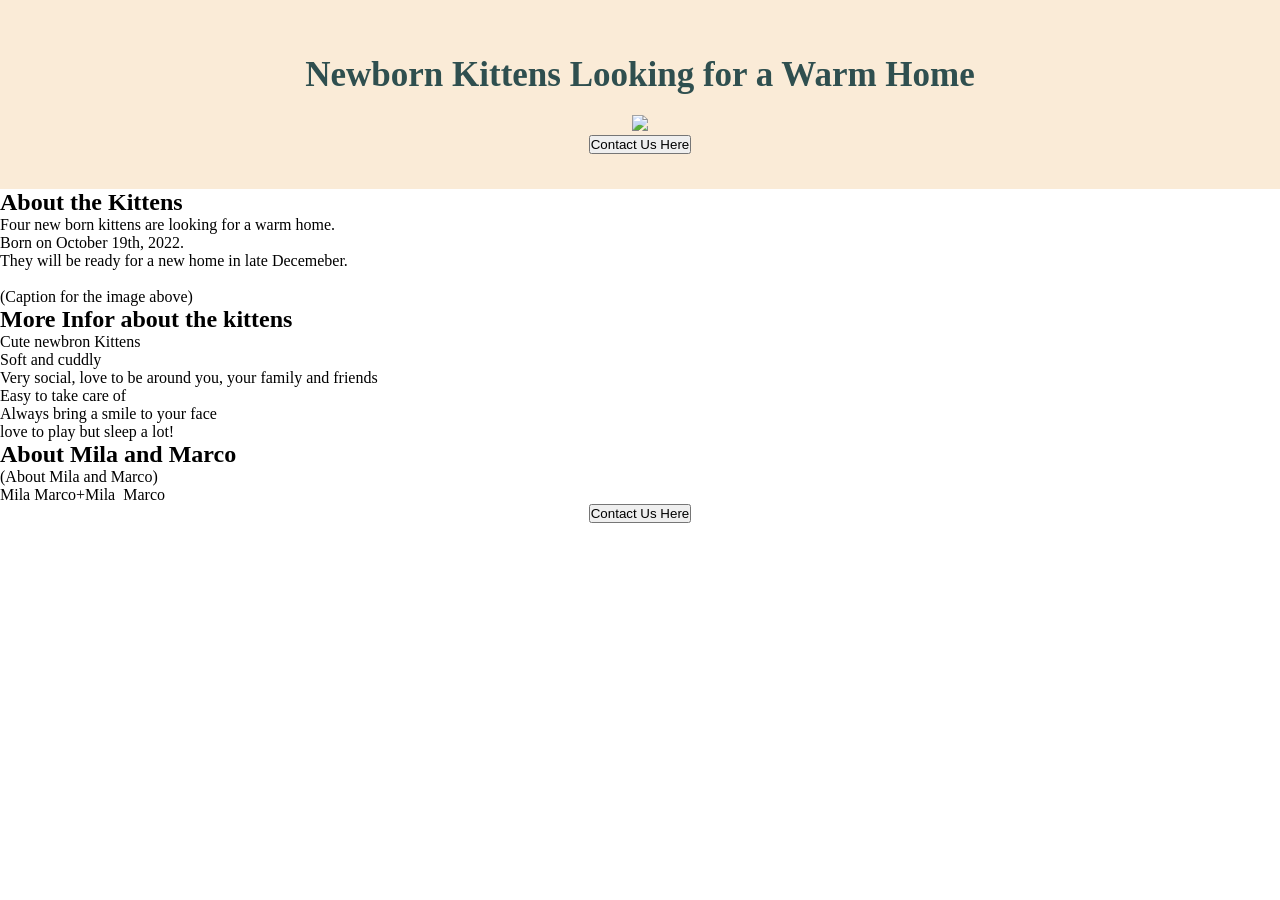
==== kittens-code.html @ 97490f89 "Created the css and added a few images of the kittens" ====
<!DOCTYPE html>
<html>
<head>
	<meta charset="utf-8">
	<meta name="viewport" content="width=device-width, initial-scale=1">
	<title>Scottish Fold Kittens</title>
	<link rel="icon" href="img/stretching-cat-icon.png">
	<link rel="stylesheet" type="text/css" href="css/kittens.css">
</head>
<body>
	<!-- header element -->
	<header>
		<style type="text/css">

			h1 {
				font-size: 35px;
				color: darkslategray;
				margin: 20px;
				}
			button {text-align: center;}
			* {
				margin: 0;
				padding: 0;
			}

		</style>
		<h1> Newborn Kittens Looking for a Warm Home</h1>
		<img src="thefourkittens01.jpeg">
	<!-- Button Element -->
		<p align="center"><a href="mailto:tonykochev@gmail.com" target="_blank" title="Open Email">
		<button>Contact Us Here</button> 
		</a>
	</p>
	</header>

	<!-- main element -->
	<main>
		<h2> About the Kittens </h2>
		<p> Four new born kittens are looking for a warm home.<br>
			Born on October 19th, 2022. <br>
			They will be ready for a new home in late Decemeber.</p>
		<img src="">
		<p>(Caption for the image above)</p>
	<!-- Kitten Info -->
		<h2> More Infor about the kittens</h2>
		<ol>
			<li>Cute newbron Kittens</li>
			<li>Soft and cuddly</li>
			<li>Very social, love to be around you, your family and friends</li>
			<li>Easy to take care of</li>
			<li>Always bring a smile to your face</li>
			<li>love to play but sleep a lot!</li>
		</ol>
		<h2> About Mila and Marco </h2>
		<p>(About Mila and Marco)</p>
		<img src="">Mila
		<img src="">Marco+Mila
		<img src=""> Marco 

	</main>
	<!-- Footer Element -->

	<footer>
		<p align="center"><a href="mailto:tonykochev@gmail.com" target="_blank" title="Open Email">
		<button>Contact Us Here</button> 
		</a>
		</p>
	</footer>
</body>
</html>
---- css/kittens.css ----
body{
	margin: 0;
	font-family: Palatino;
}

header{
	background-color: antiquewhite;
	text-align: center;
	padding-top: 35px;
	padding-bottom: 35px;
}
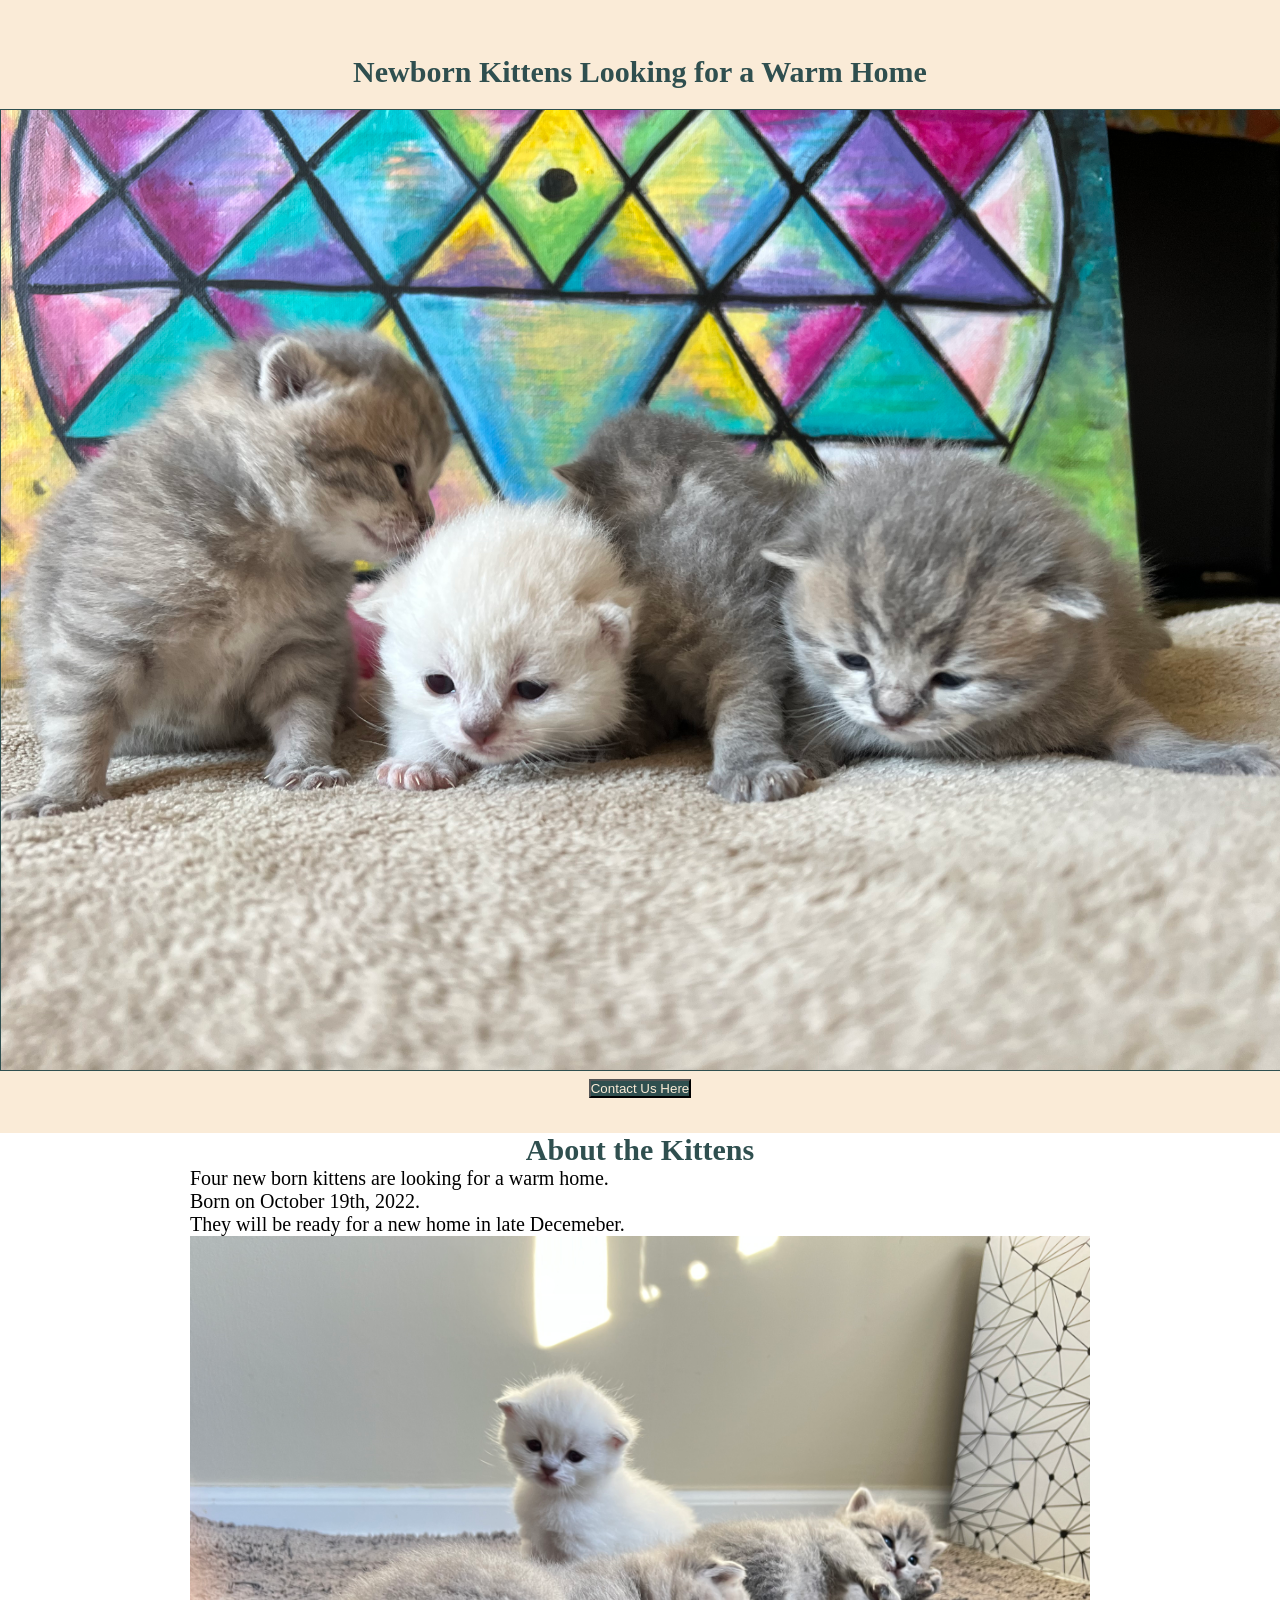
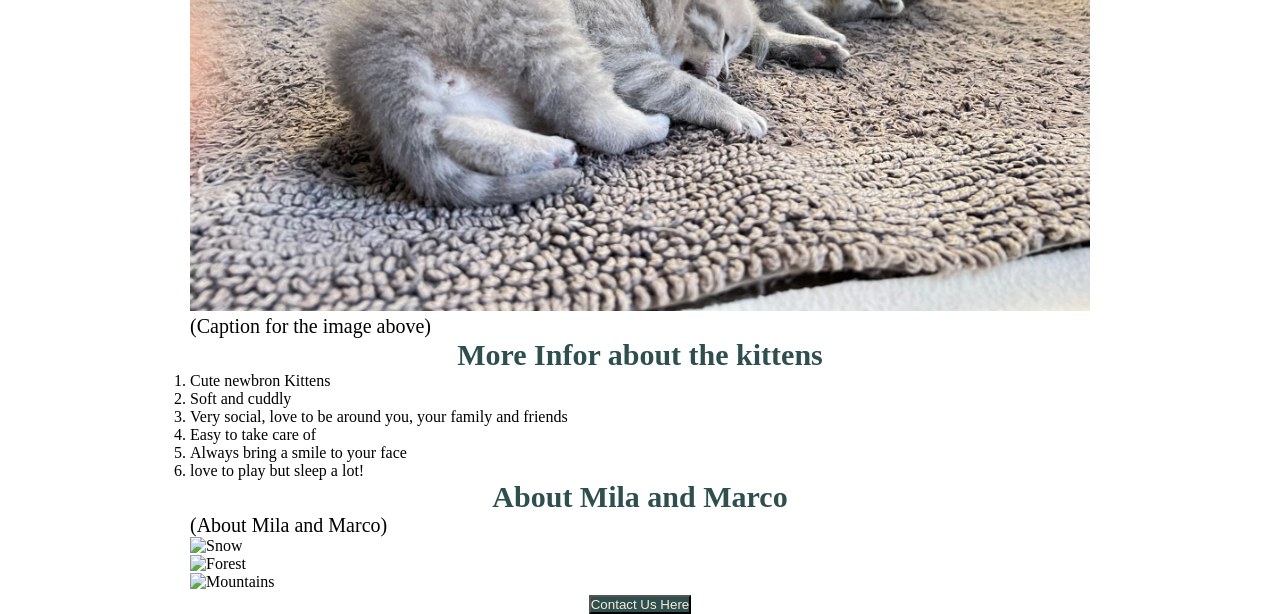
==== commit 6aca71e5: "added some css" ====
--- a/kittens-code.html
+++ b/kittens-code.html
@@ -25,7 +25,7 @@
 
 		</style>
 		<h1> Newborn Kittens Looking for a Warm Home</h1>
-		<img src="thefourkittens01.jpeg">
+		<img src="img/thefourkittens01.jpeg">
 	<!-- Button Element -->
 		<p align="center"><a href="mailto:tonykochev@gmail.com" target="_blank" title="Open Email">
 		<button>Contact Us Here</button> 
@@ -39,7 +39,7 @@
 		<p> Four new born kittens are looking for a warm home.<br>
 			Born on October 19th, 2022. <br>
 			They will be ready for a new home in late Decemeber.</p>
-		<img src="">
+		<img src="img/threekittens.jpeg">
 		<p>(Caption for the image above)</p>
 	<!-- Kitten Info -->
 		<h2> More Infor about the kittens</h2>
@@ -53,9 +53,17 @@
 		</ol>
 		<h2> About Mila and Marco </h2>
 		<p>(About Mila and Marco)</p>
-		<img src="">Mila
-		<img src="">Marco+Mila
-		<img src=""> Marco 
+		<div class="row">
+ 			 <div class="column">
+    			<img src="img_snow.jpg" alt="Snow" style="width:100%">
+  			</div>
+  			<div class="column">
+    			<img src="img_forest.jpg" alt="Forest" style="width:100%">
+  			</div>
+  			<div class="column">
+   				 <img src="img_mountains.jpg" alt="Mountains" style="width:100%">
+ 			 </div>
+			</div>
 
 	</main>
 	<!-- Footer Element -->
--- a/css/kittens.css
+++ b/css/kittens.css
@@ -1,6 +1,7 @@
 body{
 	margin: 0;
 	font-family: Palatino;
+	max-width: 100%;
 }
 
 header{
@@ -8,4 +9,28 @@
 	text-align: center;
 	padding-top: 35px;
 	padding-bottom: 35px;
+}
+header h1, h2{
+	color: darkslategray;
+	font-size: 30px;
+	text-align: center;
+}
+header img{
+	border: 1px solid darkslategray;
+	max-width: 100%;
+}
+main{
+	max-width: 900px;
+	margin: 0 auto;
+	padding: 0 20px;
+}
+main img{
+	max-width: 100%;
+}
+p {
+	font-size: 20px;
+}
+button {
+	background-color: darkslategray;
+	color: antiquewhite;
 }
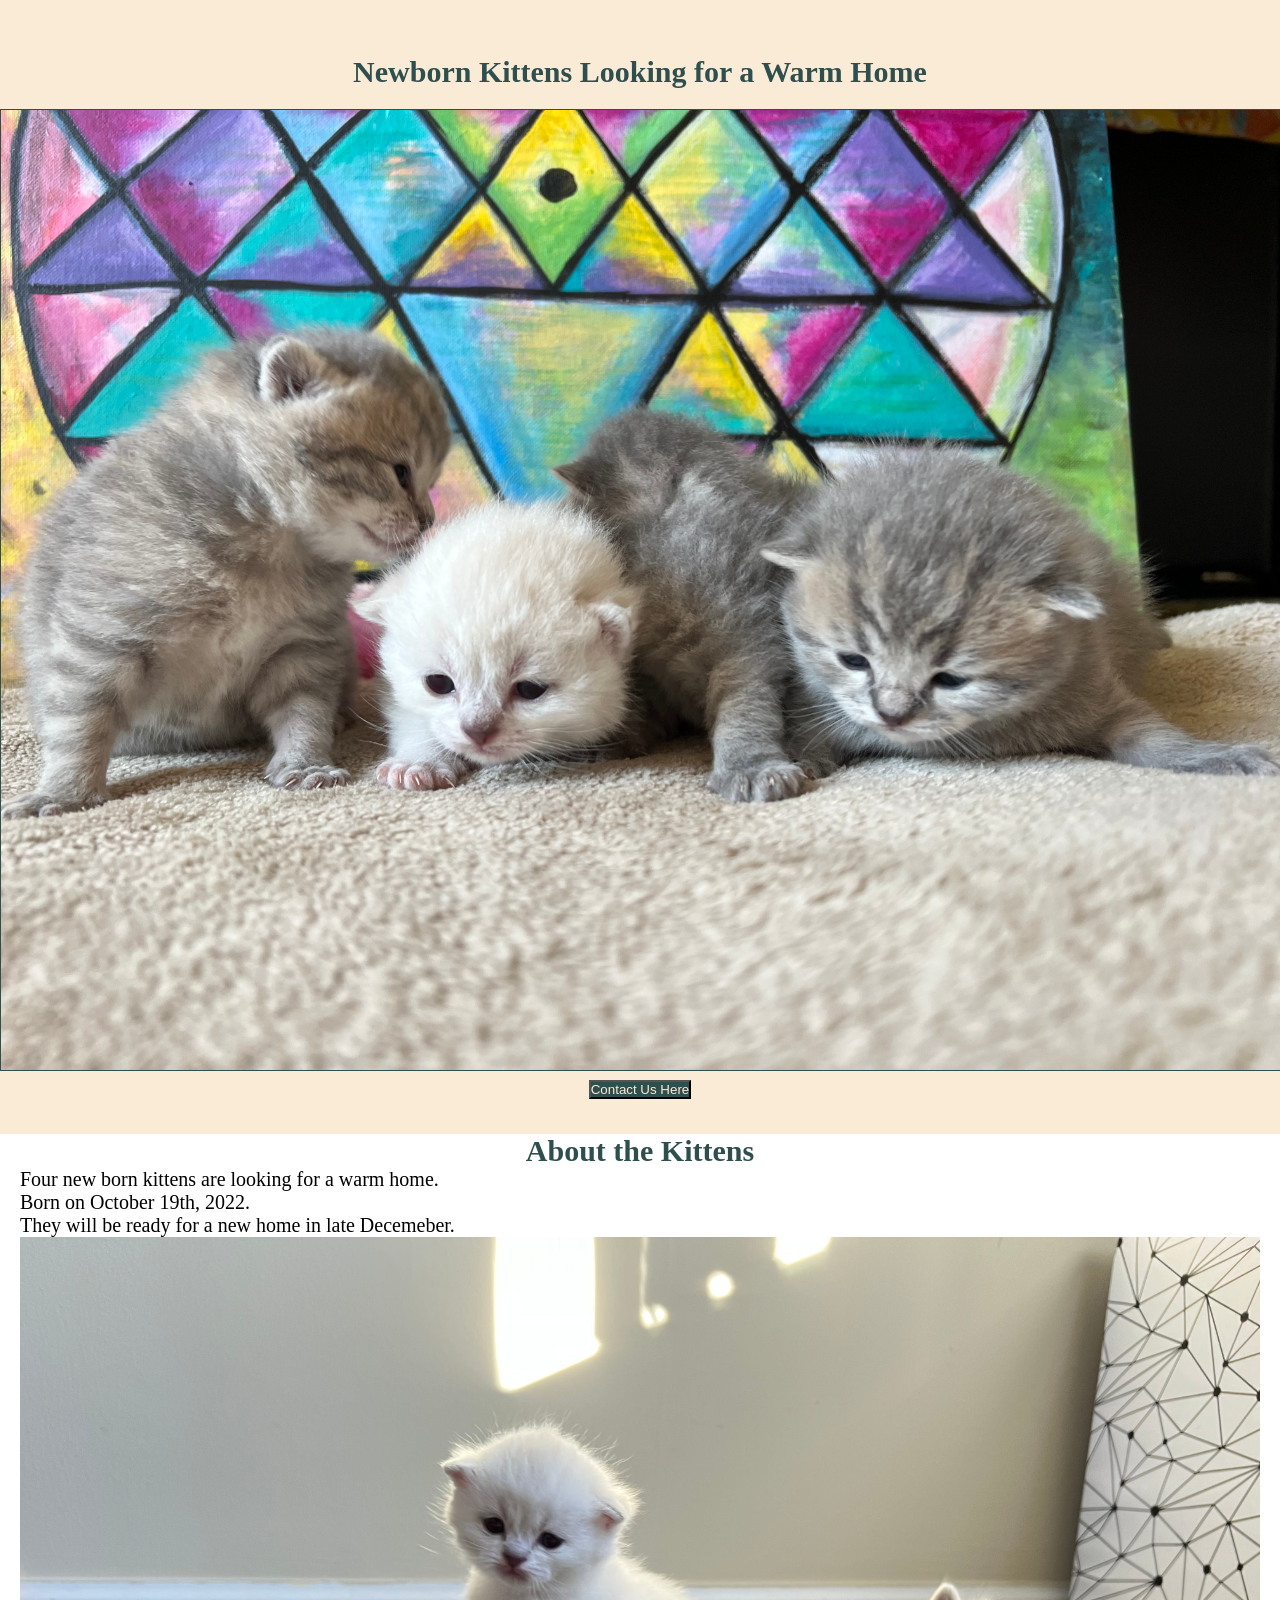
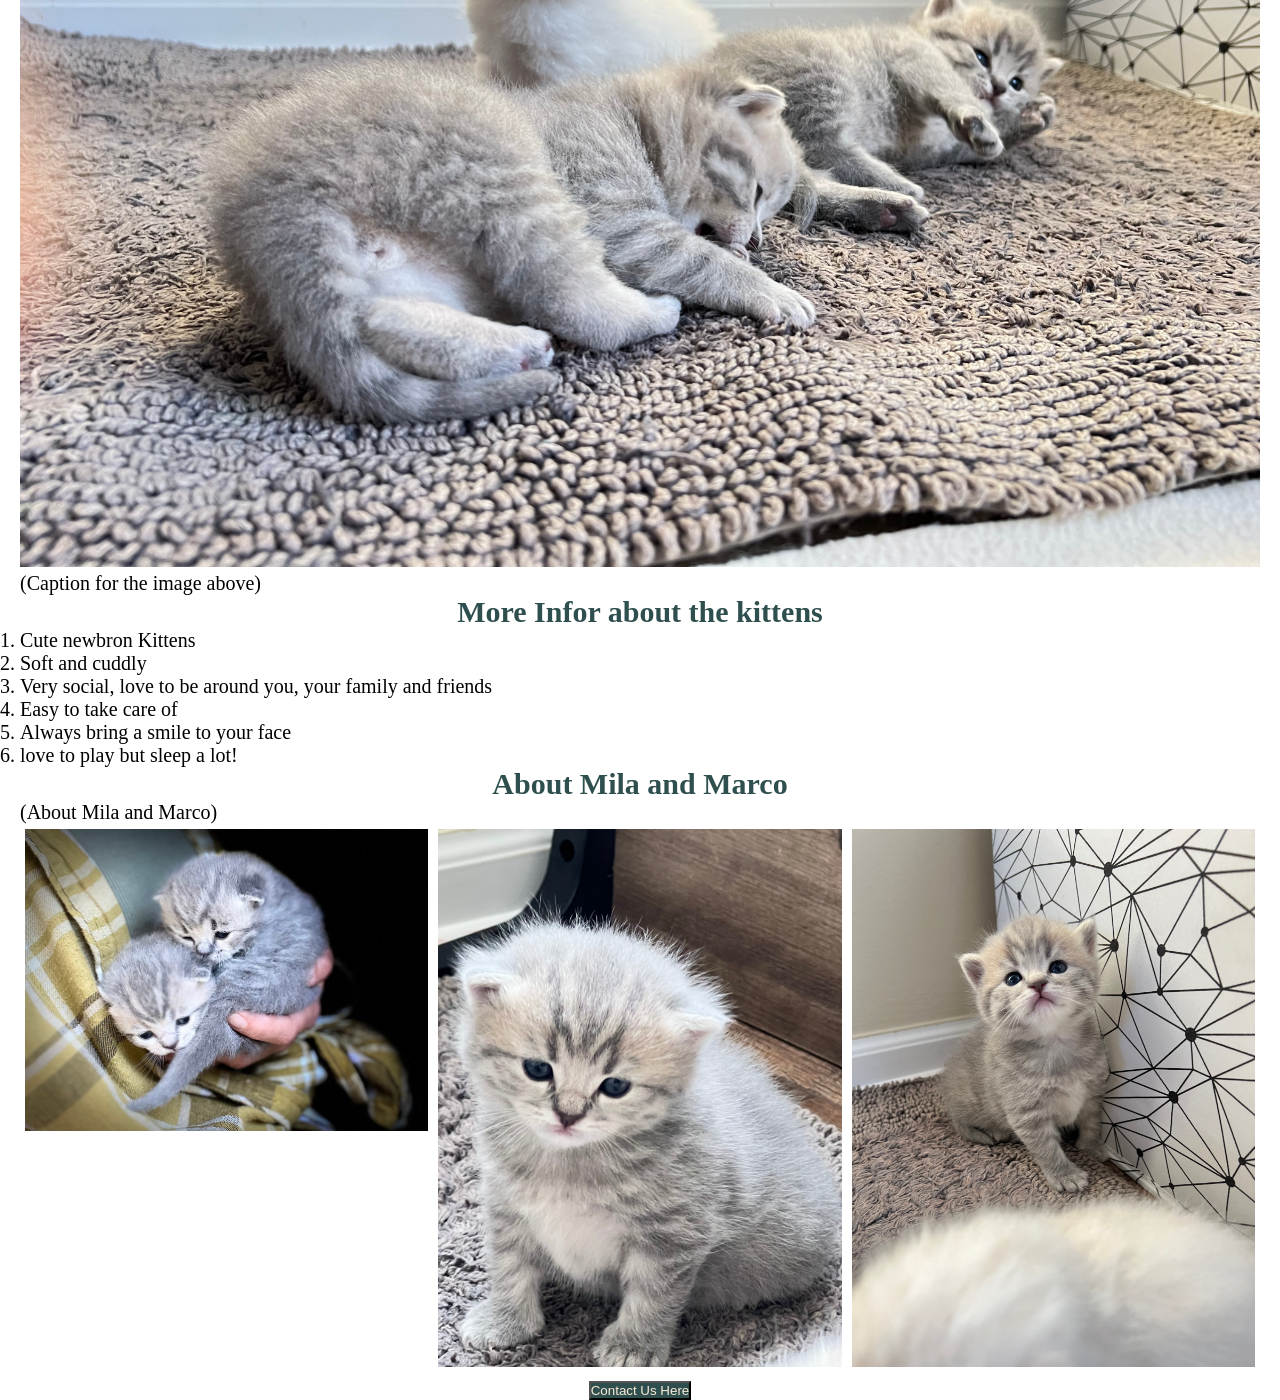
==== commit a9875f7b: "added some more images and styled more" ====
--- a/kittens-code.html
+++ b/kittens-code.html
@@ -55,13 +55,13 @@
 		<p>(About Mila and Marco)</p>
 		<div class="row">
  			 <div class="column">
-    			<img src="img_snow.jpg" alt="Snow" style="width:100%">
+    			<img src="img/twogrey.jpeg" alt="Mila" style="width:100%">
   			</div>
   			<div class="column">
-    			<img src="img_forest.jpg" alt="Forest" style="width:100%">
+    			<img src="img/onegrey.jpeg" alt="Mila & Marco" style="width:100%">
   			</div>
   			<div class="column">
-   				 <img src="img_mountains.jpg" alt="Mountains" style="width:100%">
+   				 <img src="img/onegrey02.jpeg" alt="Marco" style="width:100%">
  			 </div>
 			</div>
 
--- a/css/kittens.css
+++ b/css/kittens.css
@@ -2,6 +2,7 @@
 	margin: 0;
 	font-family: Palatino;
 	max-width: 100%;
+	font-size: 20px;
 }
 
 header{
@@ -20,7 +21,7 @@
 	max-width: 100%;
 }
 main{
-	max-width: 900px;
+	max-width: 100%;
 	margin: 0 auto;
 	padding: 0 20px;
 }
@@ -33,4 +34,12 @@
 button {
 	background-color: darkslategray;
 	color: antiquewhite;
-}+}
+.row {
+  display: flex;
+}
+
+.column {
+  flex: 33.33%;
+  padding: 5px;
+}
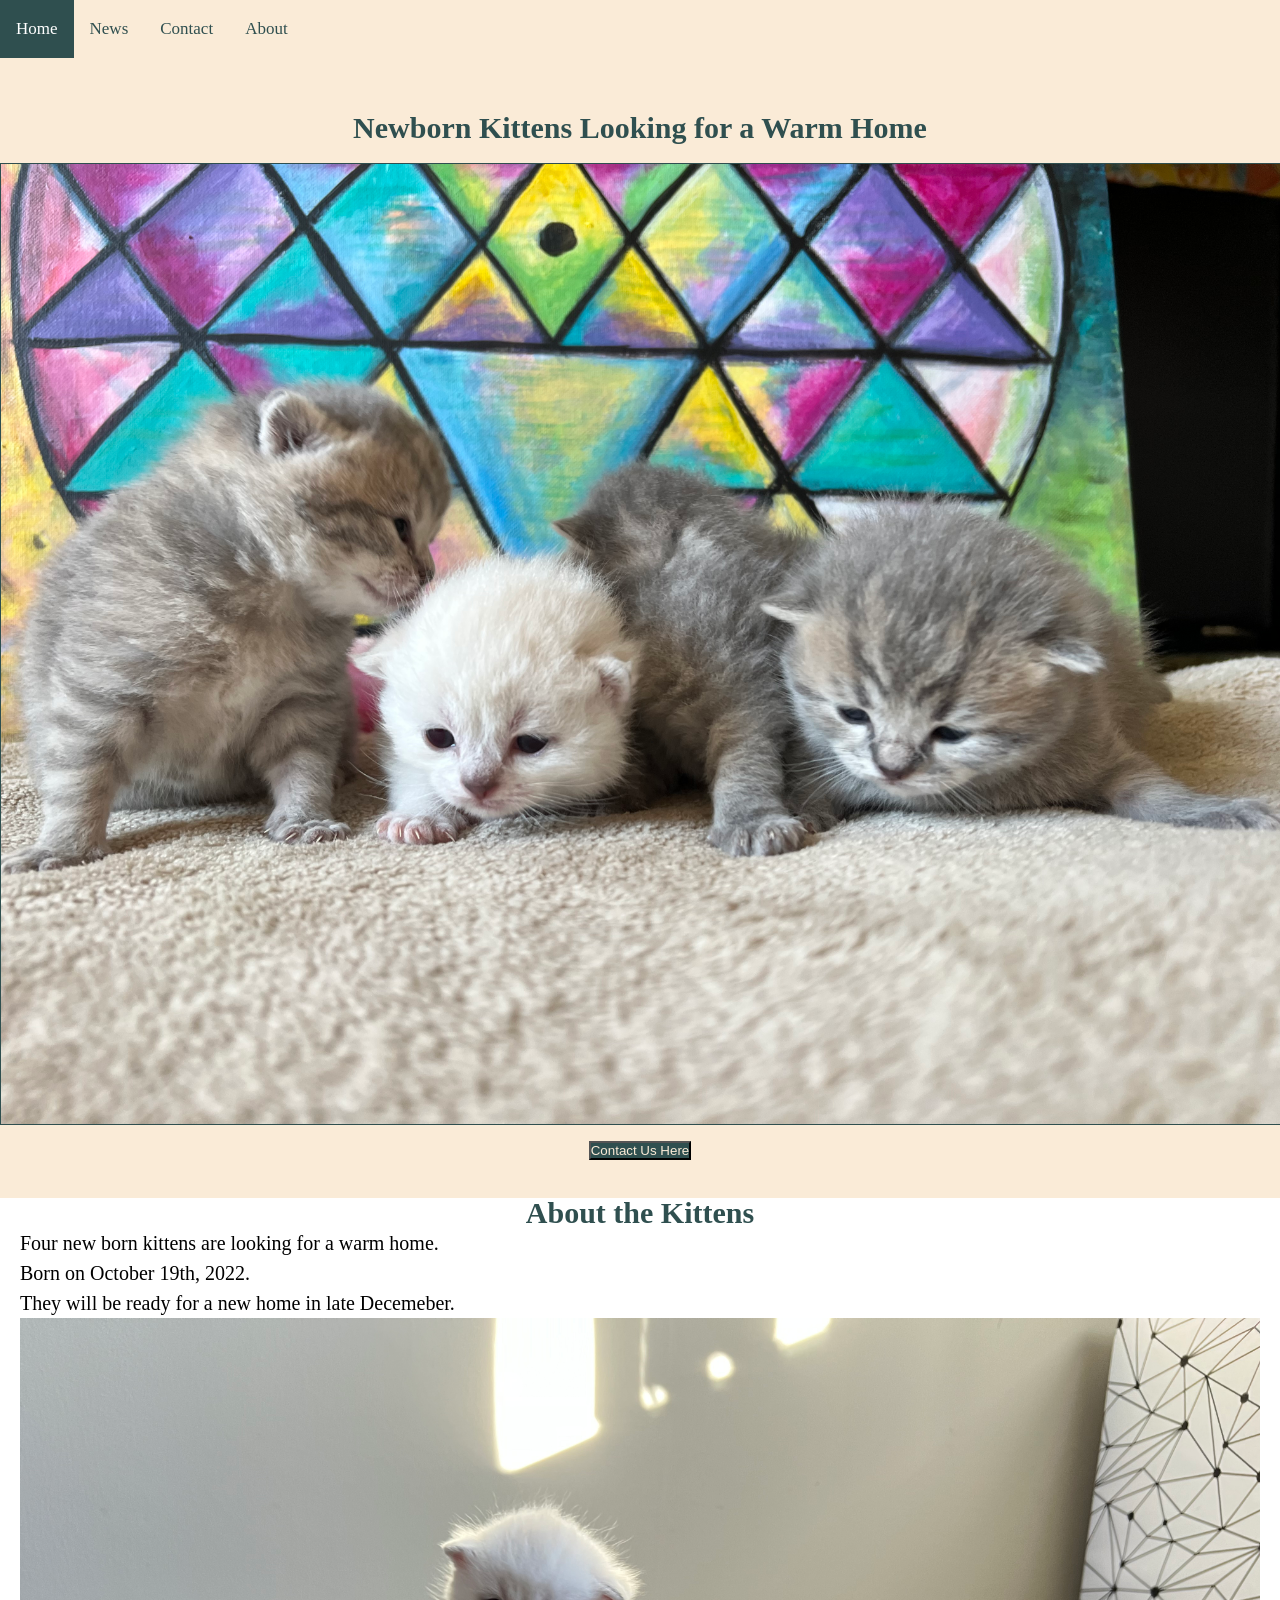
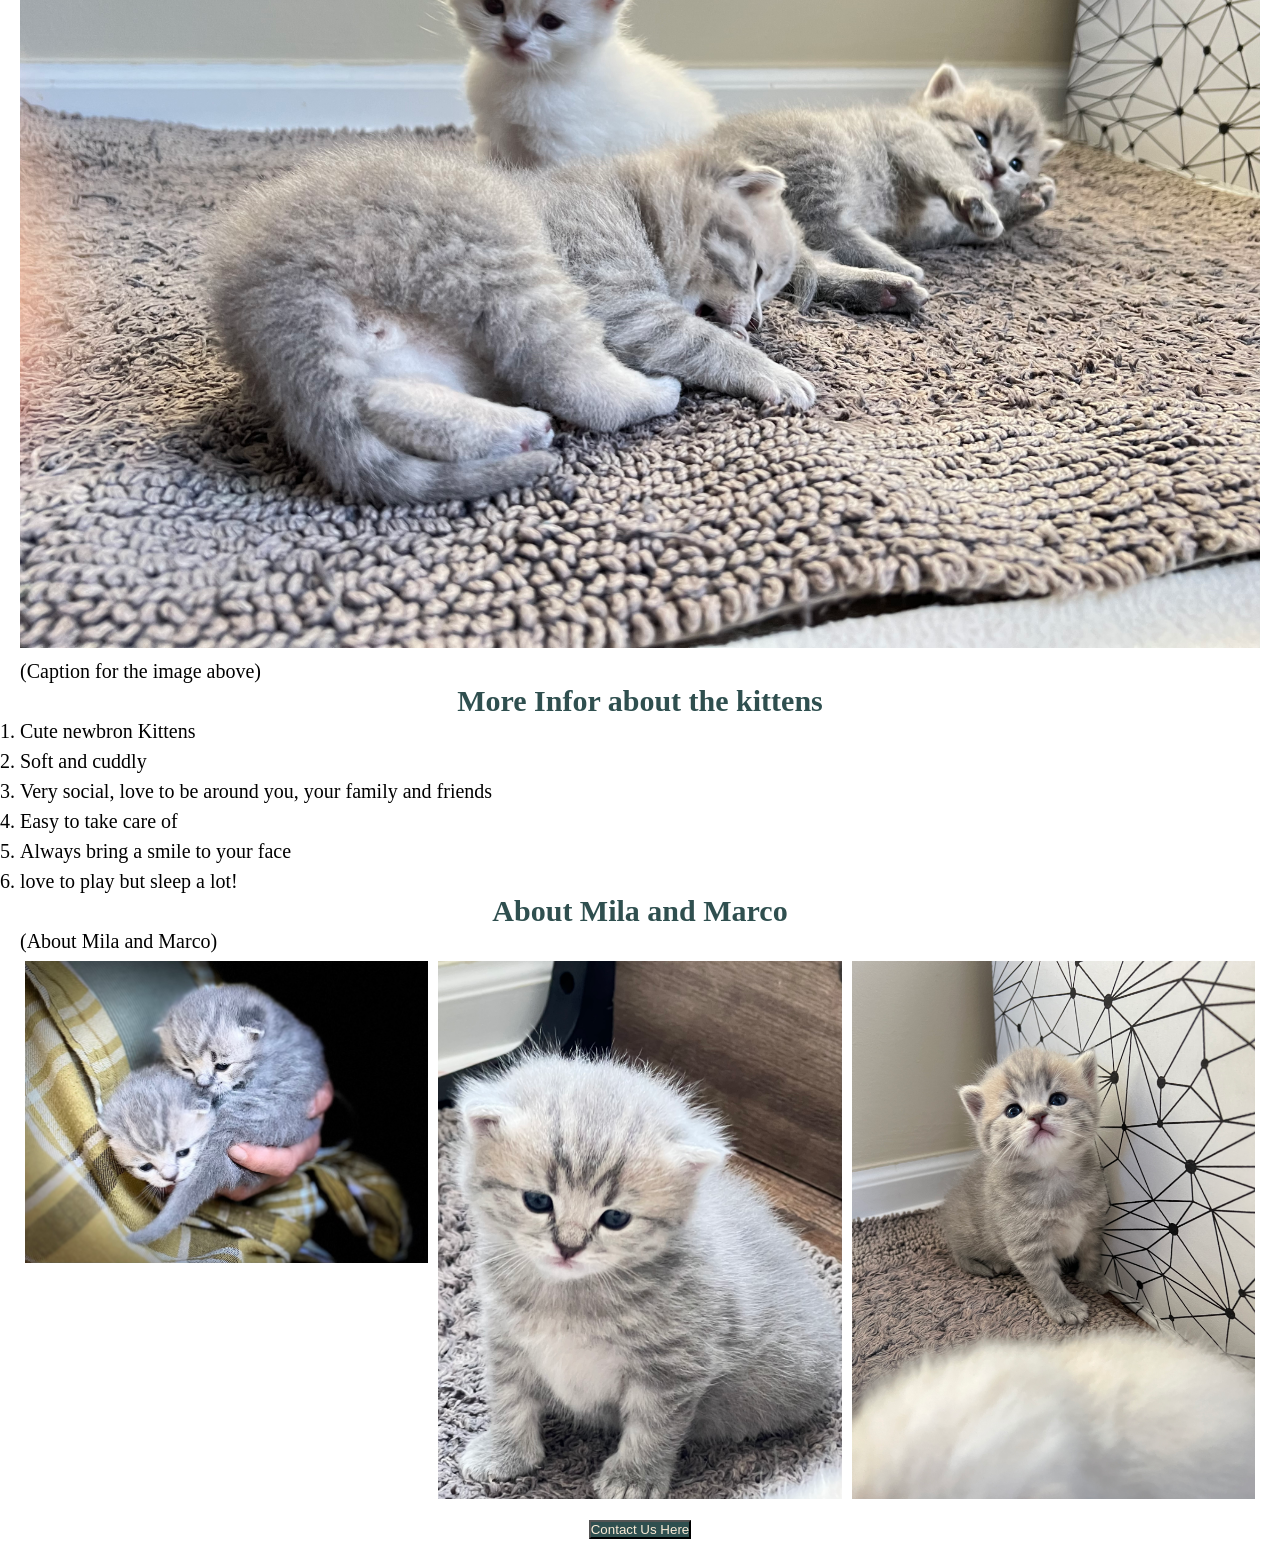
==== commit cb7f97d5: "Added a nav bar" ====
--- a/kittens-code.html
+++ b/kittens-code.html
@@ -7,6 +7,12 @@
 	<link rel="icon" href="img/stretching-cat-icon.png">
 	<link rel="stylesheet" type="text/css" href="css/kittens.css">
 </head>
+<div class="topnav">
+  		<a class="active" href="#home">Home</a>
+  		<a href="#news">News</a>
+  		<a href="#contact">Contact</a>
+  		<a href="#about">About</a>
+	</div>
 <body>
 	<!-- header element -->
 	<header>
--- a/css/kittens.css
+++ b/css/kittens.css
@@ -3,6 +3,7 @@
 	font-family: Palatino;
 	max-width: 100%;
 	font-size: 20px;
+	line-height: 30px;
 }
 
 header{
@@ -43,3 +44,36 @@
   flex: 33.33%;
   padding: 5px;
 }
+/* Add a black background color to the top navigation */
+.topnav {
+  background-color: antiquewhite;
+  overflow: hidden;
+}
+
+/* Style the links inside the navigation bar */
+.topnav a {
+  float: left;
+  color: darkslategray;
+  text-align: center;
+  padding: 14px 16px;
+  text-decoration: none;
+  font-size: 17px;
+}
+
+/* Change the color of links on hover */
+.topnav a:hover {
+  background-color: ivory;
+  color: lightslategray;
+}
+
+/* Add a color to the active/current link */
+.topnav a.active {
+  background-color: darkslategray;
+  color: white;
+}
+
+
+
+
+
+
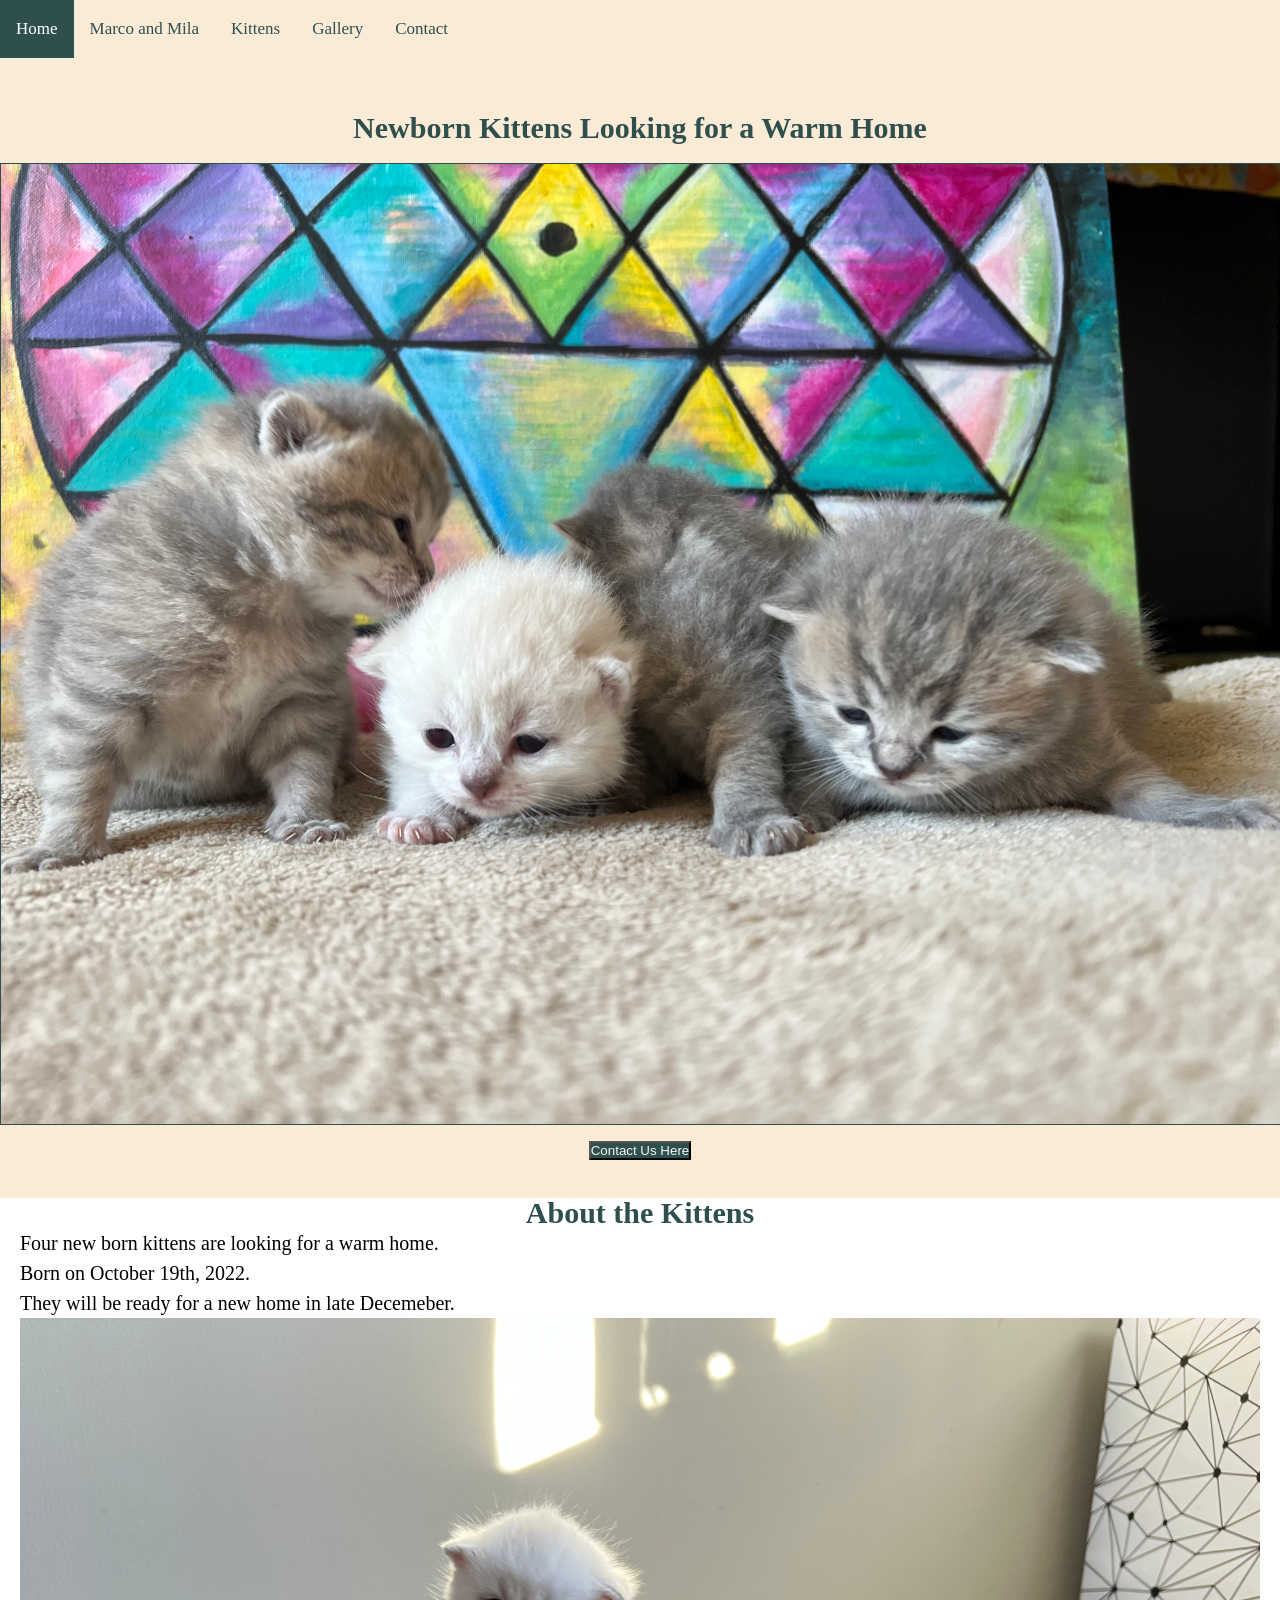
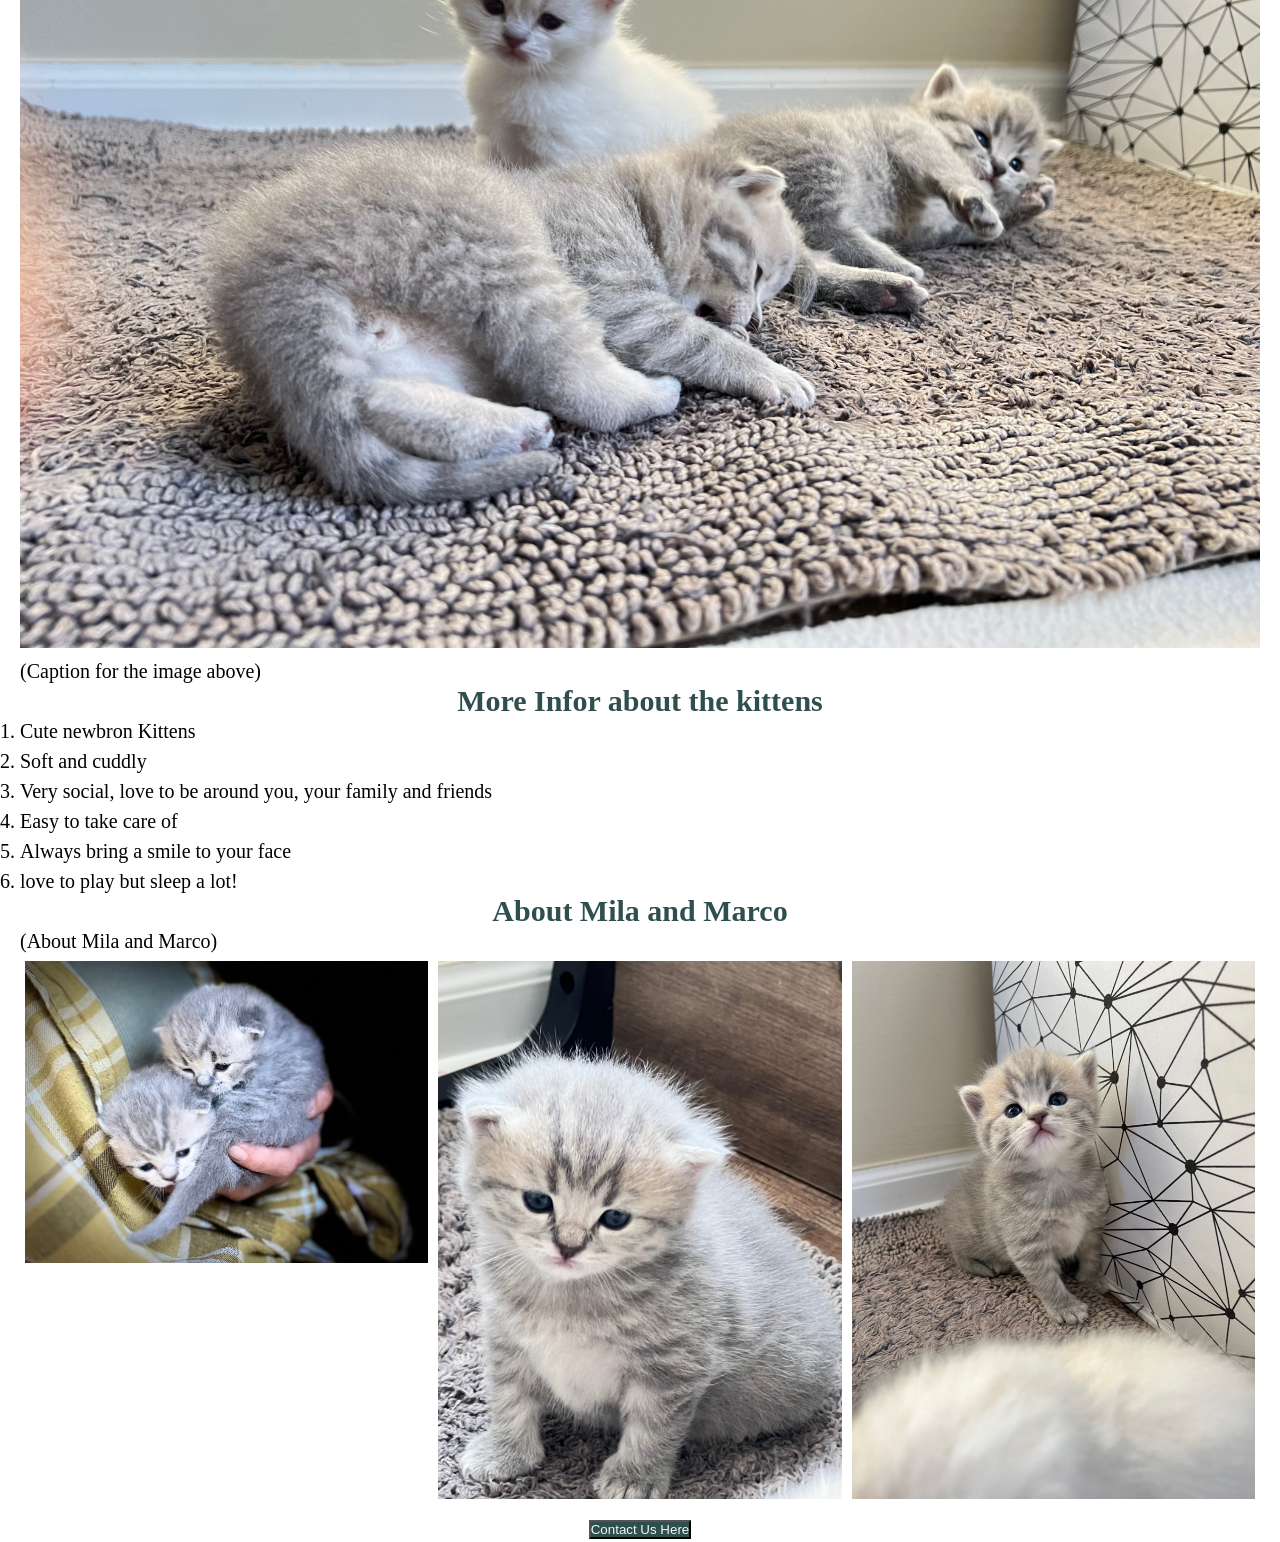
==== commit 908ef997: "Created the rest of the pages in the website" ====
--- a/kittens-code.html
+++ b/kittens-code.html
@@ -7,11 +7,14 @@
 	<link rel="icon" href="img/stretching-cat-icon.png">
 	<link rel="stylesheet" type="text/css" href="css/kittens.css">
 </head>
-<div class="topnav">
+
+<!-- Nаvigation Bar -->
+		<div class="topnav">
   		<a class="active" href="#home">Home</a>
-  		<a href="#news">News</a>
+  		<a href="M&M.html">Marco and Mila</a>
+  		<a href="#Kittens">Kittens</a>
+  		<a href="#Gallery">Gallery</a>
   		<a href="#contact">Contact</a>
-  		<a href="#about">About</a>
 	</div>
 <body>
 	<!-- header element -->
--- a/css/kittens.css
+++ b/css/kittens.css
@@ -34,7 +34,7 @@
 }
 button {
 	background-color: darkslategray;
-	color: antiquewhite;
+	color: whitesmoke;
 }
 .row {
   display: flex;
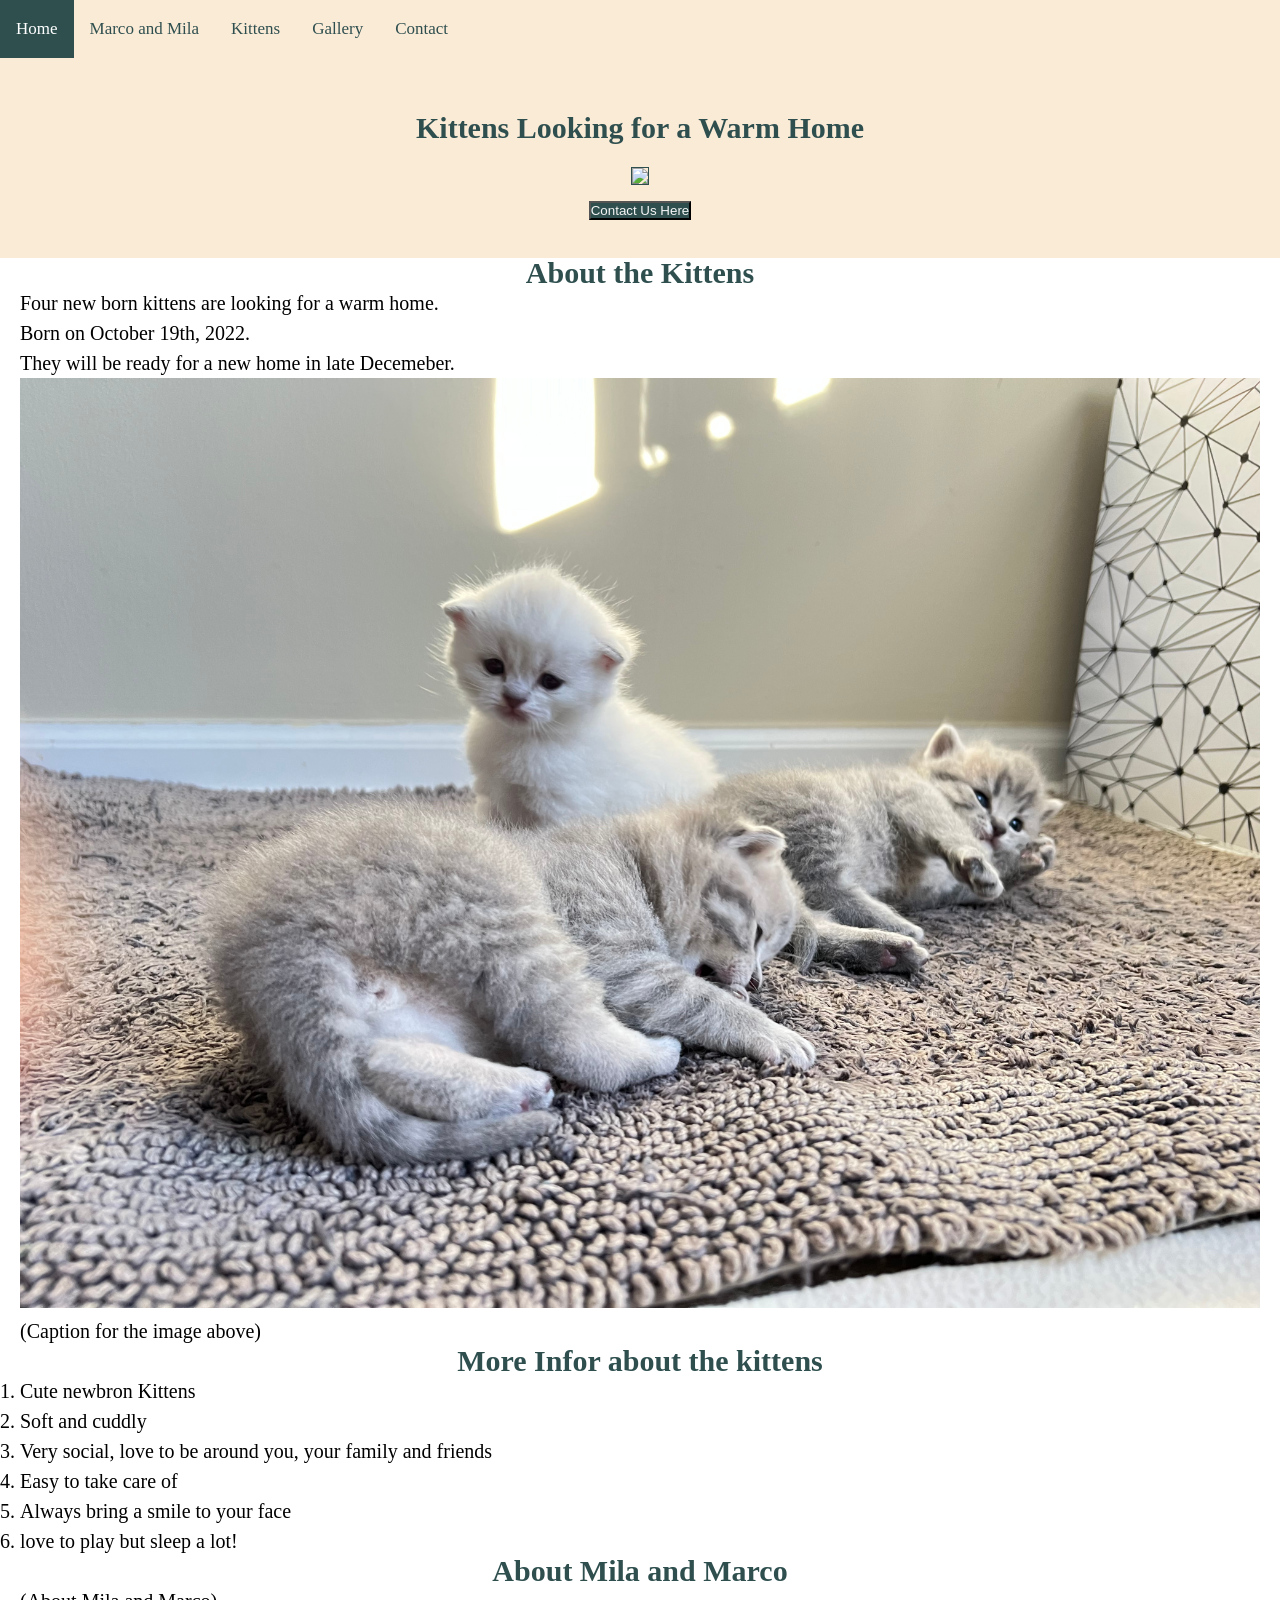
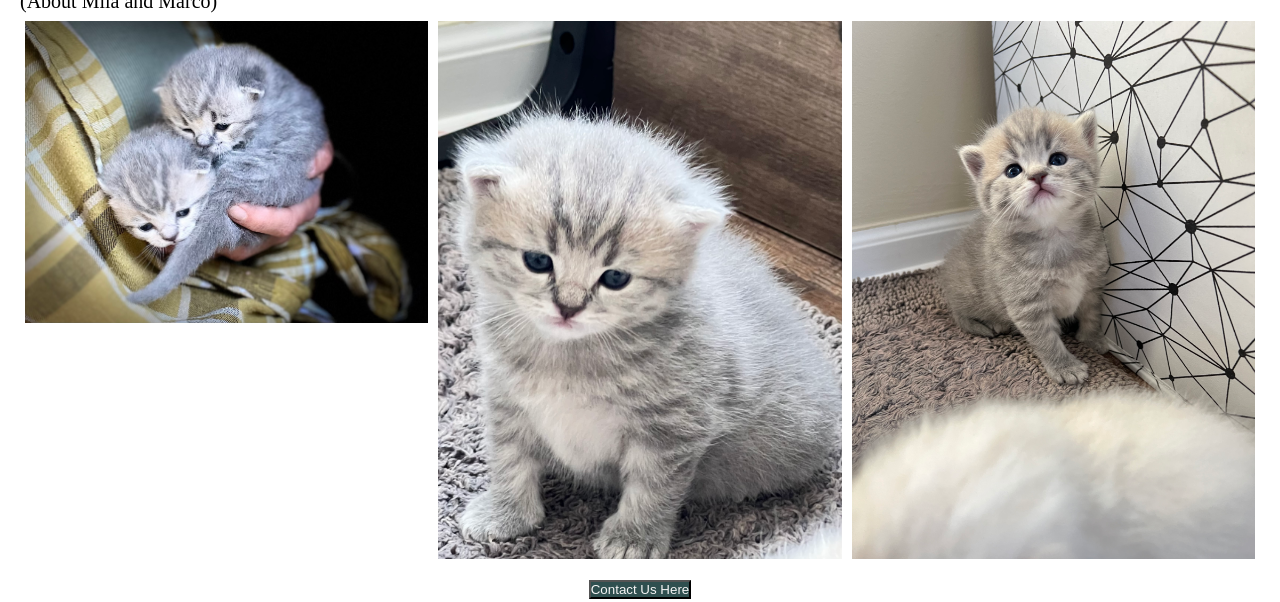
==== commit c0c1a260: "Added more images" ====
--- a/kittens-code.html
+++ b/kittens-code.html
@@ -10,7 +10,7 @@
 
 <!-- Nаvigation Bar -->
 		<div class="topnav">
-  		<a class="active" href="#home">Home</a>
+  		<a class="active" href="kittens-code.html">Home</a>
   		<a href="M&M.html">Marco and Mila</a>
   		<a href="#Kittens">Kittens</a>
   		<a href="#Gallery">Gallery</a>
@@ -33,8 +33,8 @@
 			}
 
 		</style>
-		<h1> Newborn Kittens Looking for a Warm Home</h1>
-		<img src="img/thefourkittens01.jpeg">
+		<h1> Kittens Looking for a Warm Home</h1>
+		<img src="img/M&M_01.tiff">
 	<!-- Button Element -->
 		<p align="center"><a href="mailto:tonykochev@gmail.com" target="_blank" title="Open Email">
 		<button>Contact Us Here</button> 
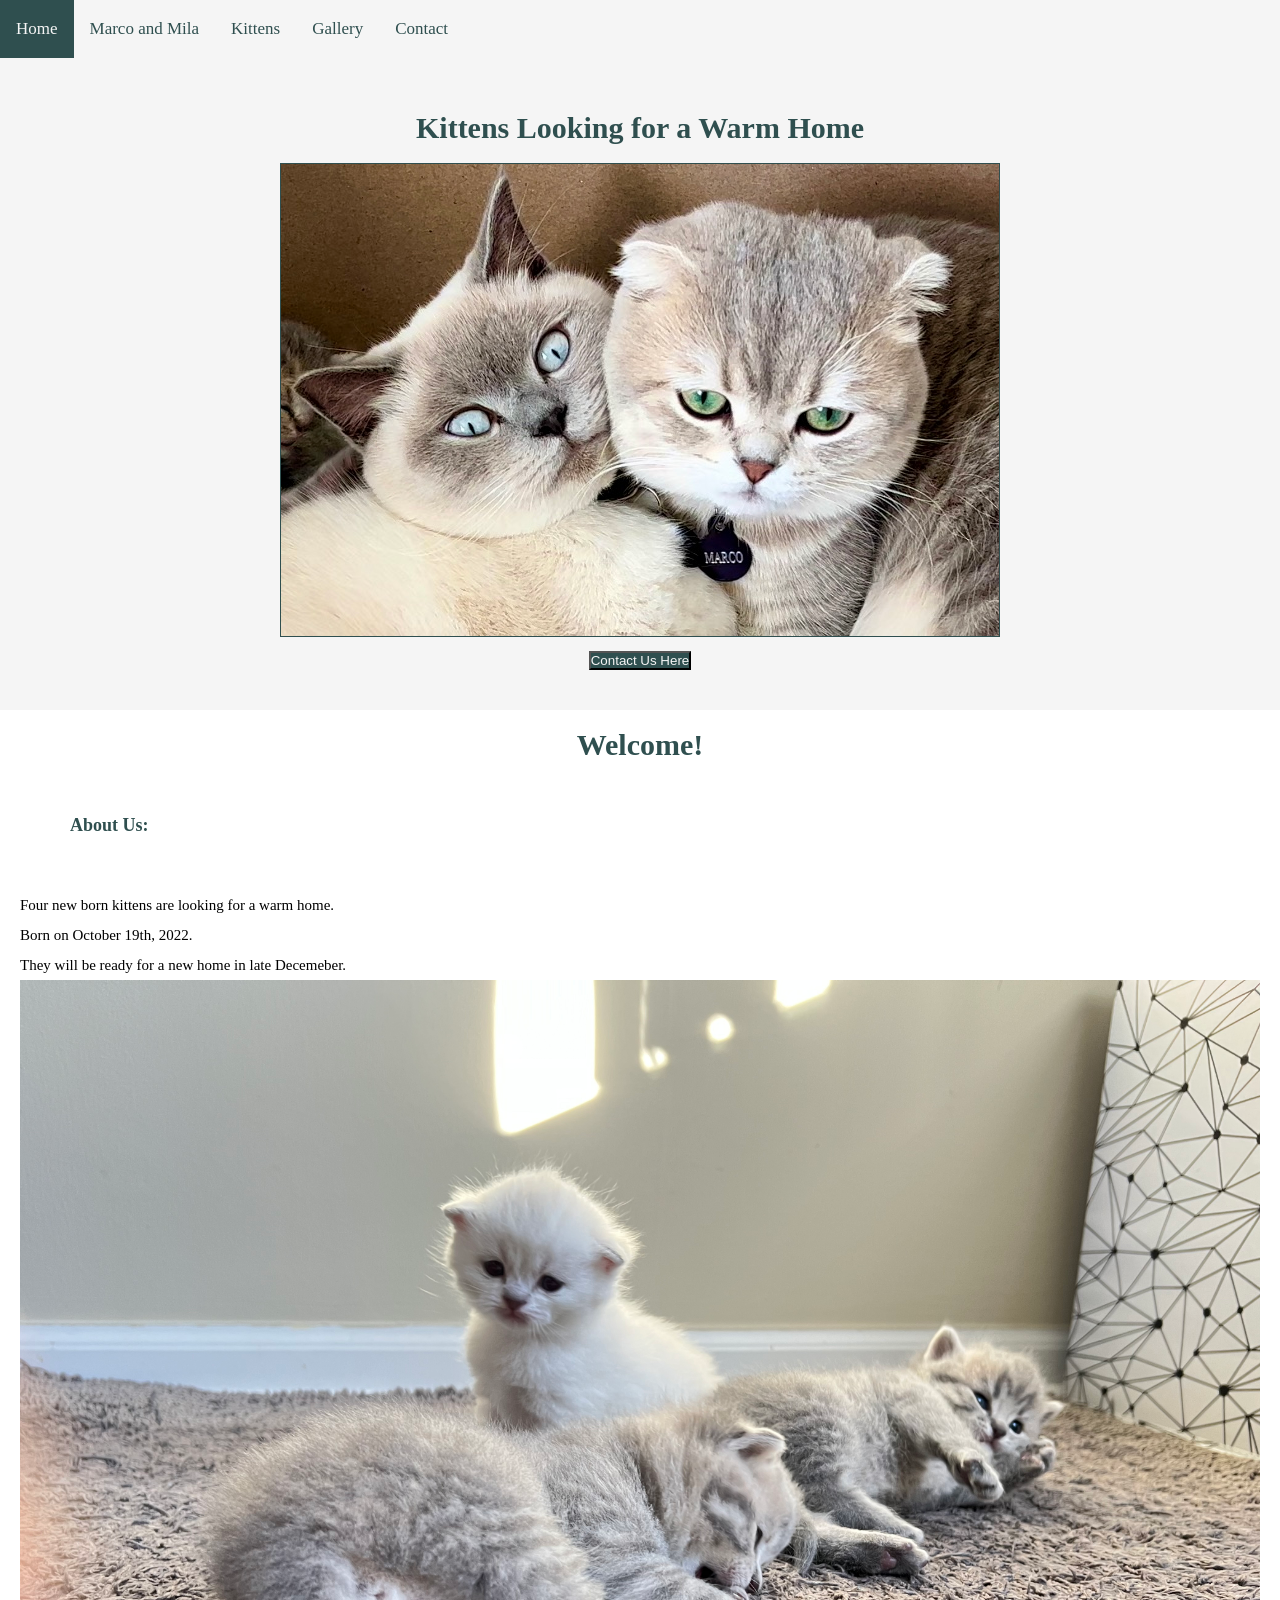
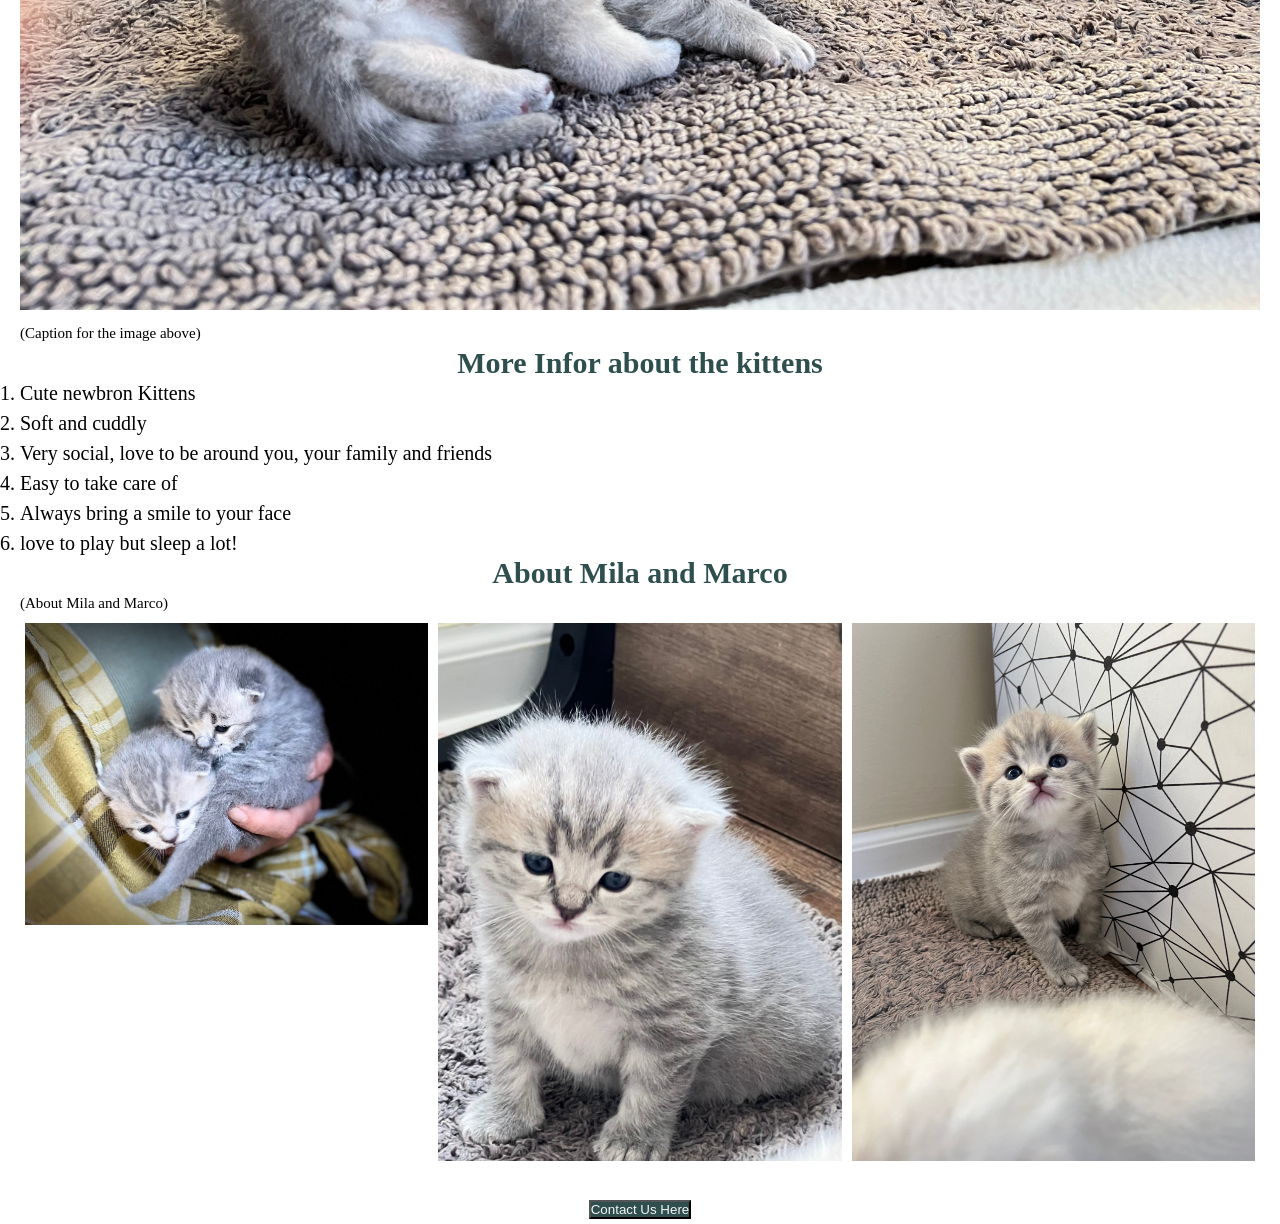
==== commit 91a8ffdc: "work on css" ====
--- a/kittens-code.html
+++ b/kittens-code.html
@@ -9,6 +9,7 @@
 </head>
 
 <!-- Nаvigation Bar -->
+
 		<div class="topnav">
   		<a class="active" href="kittens-code.html">Home</a>
   		<a href="M&M.html">Marco and Mila</a>
@@ -17,7 +18,9 @@
   		<a href="#contact">Contact</a>
 	</div>
 <body>
+
 	<!-- header element -->
+
 	<header>
 		<style type="text/css">
 
@@ -34,8 +37,10 @@
 
 		</style>
 		<h1> Kittens Looking for a Warm Home</h1>
-		<img src="img/M&M_01.tiff">
+		<img src="img/M&M_02.jpeg">
+
 	<!-- Button Element -->
+
 		<p align="center"><a href="mailto:tonykochev@gmail.com" target="_blank" title="Open Email">
 		<button>Contact Us Here</button> 
 		</a>
@@ -43,8 +48,10 @@
 	</header>
 
 	<!-- main element -->
+
 	<main>
-		<h2> About the Kittens </h2>
+		<h2> Welcome! </h2>
+		<h3>About Us:</h3>
 		<p> Four new born kittens are looking for a warm home.<br>
 			Born on October 19th, 2022. <br>
 			They will be ready for a new home in late Decemeber.</p>
--- a/css/kittens.css
+++ b/css/kittens.css
@@ -7,7 +7,7 @@
 }
 
 header{
-	background-color: antiquewhite;
+	background-color: whitesmoke;
 	text-align: center;
 	padding-top: 35px;
 	padding-bottom: 35px;
@@ -17,6 +17,12 @@
 	font-size: 30px;
 	text-align: center;
 }
+h3{
+	color: darkslategray;
+	font-size: 18px;
+	text-align: left;
+	padding: 50px;
+}
 header img{
 	border: 1px solid darkslategray;
 	max-width: 100%;
@@ -24,13 +30,14 @@
 main{
 	max-width: 100%;
 	margin: 0 auto;
-	padding: 0 20px;
+	padding: 20px;
 }
 main img{
 	max-width: 100%;
 }
 p {
-	font-size: 20px;
+	font-size: 15px;
+
 }
 button {
 	background-color: darkslategray;
@@ -46,7 +53,7 @@
 }
 /* Add a black background color to the top navigation */
 .topnav {
-  background-color: antiquewhite;
+  background-color: whitesmoke;
   overflow: hidden;
 }
 
@@ -62,14 +69,14 @@
 
 /* Change the color of links on hover */
 .topnav a:hover {
-  background-color: ivory;
-  color: lightslategray;
+  background-color: silver;
+  color: whitesmoke;
 }
 
 /* Add a color to the active/current link */
 .topnav a.active {
   background-color: darkslategray;
-  color: white;
+  color: whitesmoke;
 }
 
 
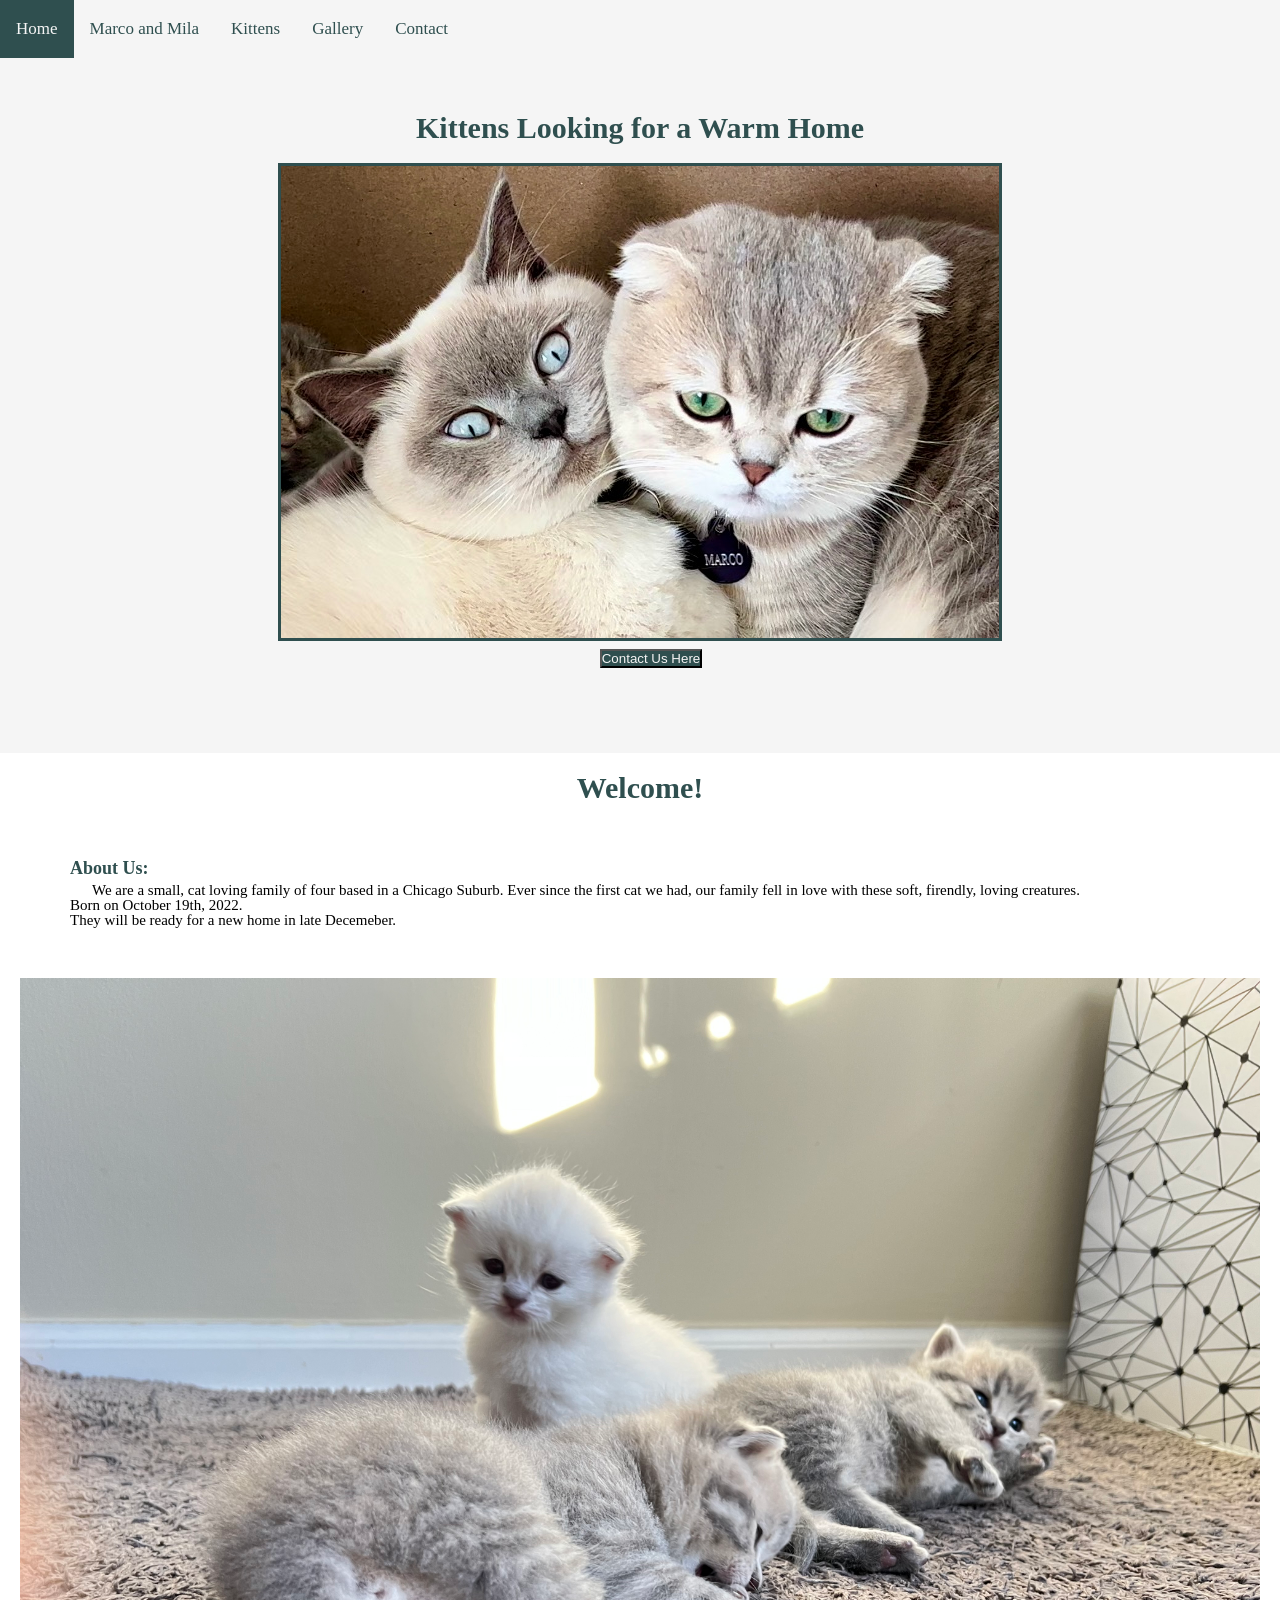
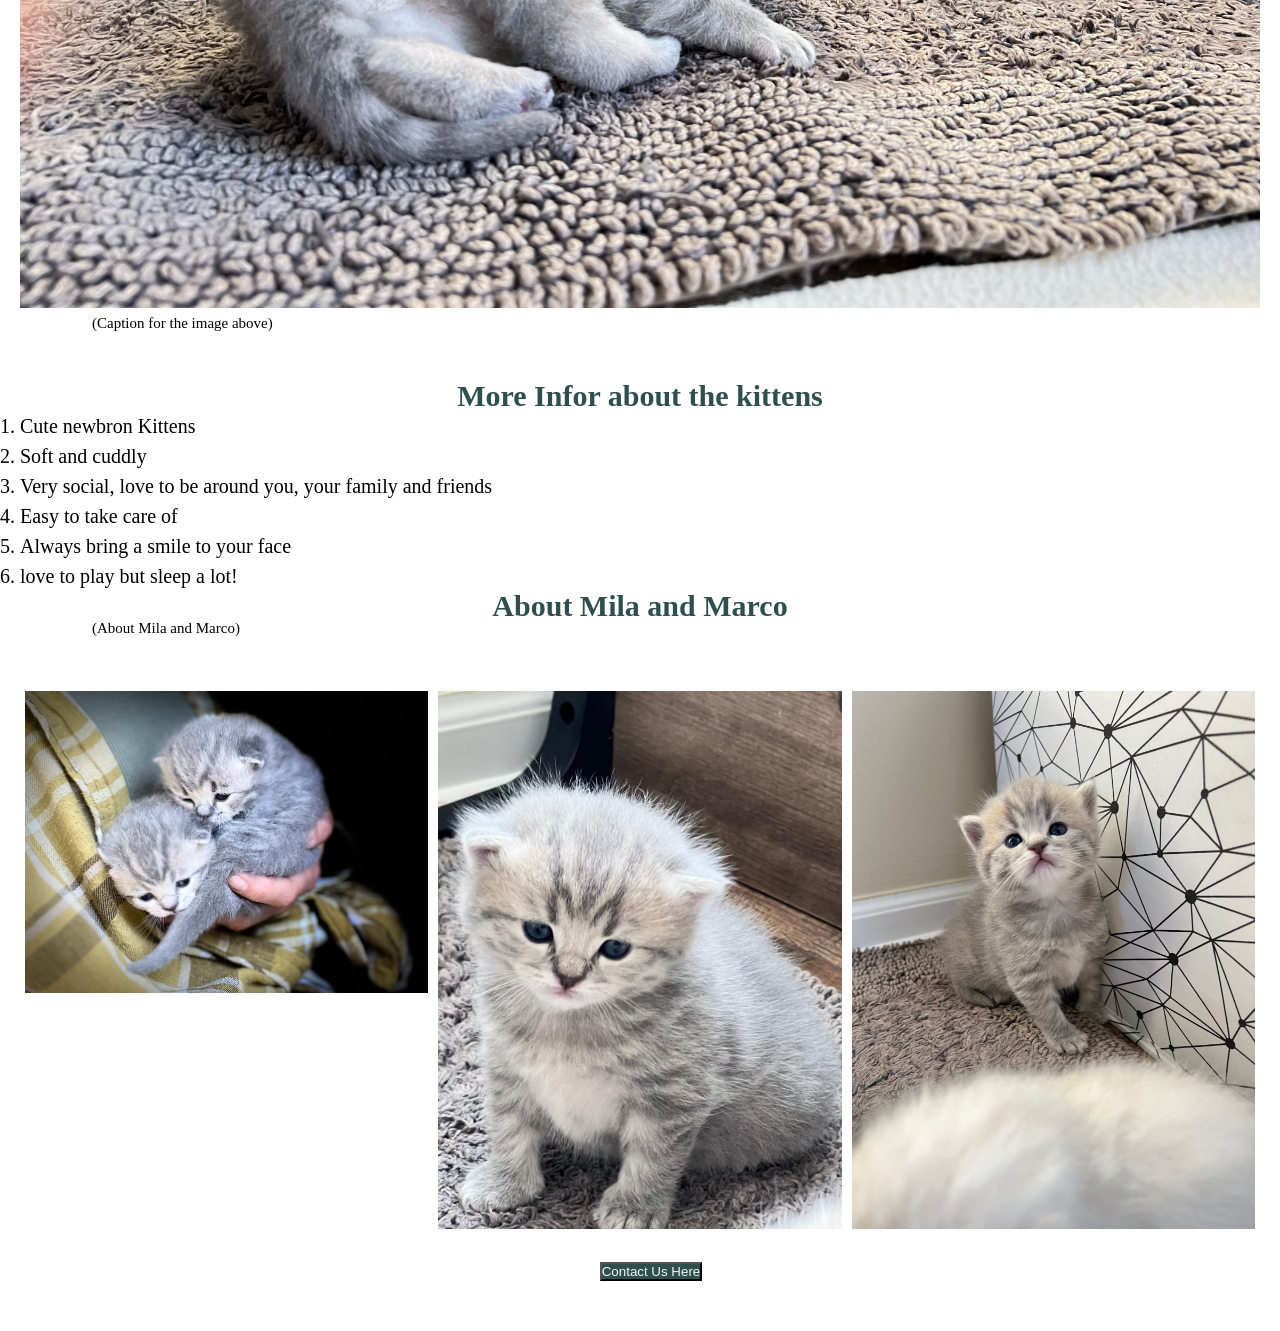
==== commit 936581e2: "worked on css" ====
--- a/kittens-code.html
+++ b/kittens-code.html
@@ -52,7 +52,7 @@
 	<main>
 		<h2> Welcome! </h2>
 		<h3>About Us:</h3>
-		<p> Four new born kittens are looking for a warm home.<br>
+		<p> We are a small, cat loving family of four based in a Chicago Suburb. Ever since the first cat we had, our family fell in love with these soft, firendly, loving creatures. <br>
 			Born on October 19th, 2022. <br>
 			They will be ready for a new home in late Decemeber.</p>
 		<img src="img/threekittens.jpeg">
--- a/css/kittens.css
+++ b/css/kittens.css
@@ -22,9 +22,10 @@
 	font-size: 18px;
 	text-align: left;
 	padding: 50px;
+	padding-bottom: 0px;
 }
 header img{
-	border: 1px solid darkslategray;
+	border: 3px solid darkslategray;
 	max-width: 100%;
 }
 main{
@@ -37,6 +38,10 @@
 }
 p {
 	font-size: 15px;
+	padding: 50px;
+	padding-top: 0px;
+	line-height: 1;
+	text-indent: 22px;
 
 }
 button {
